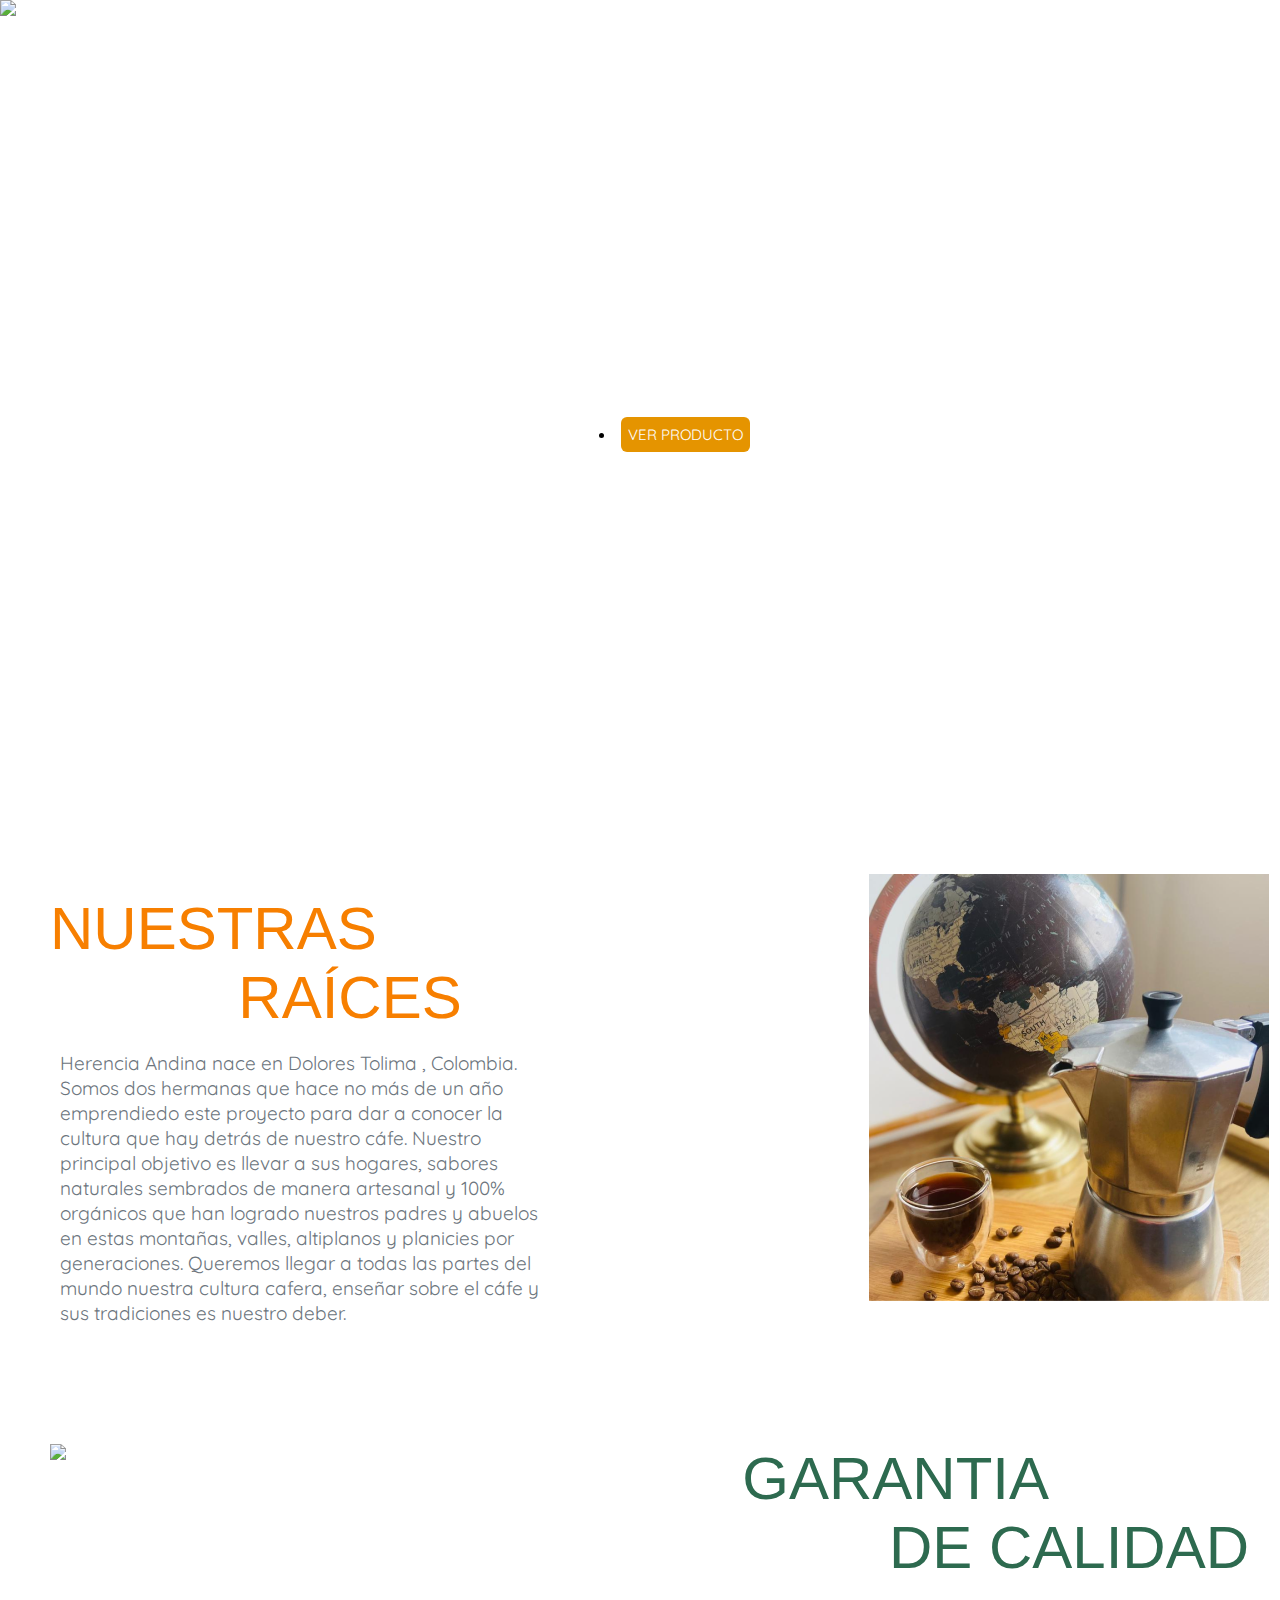
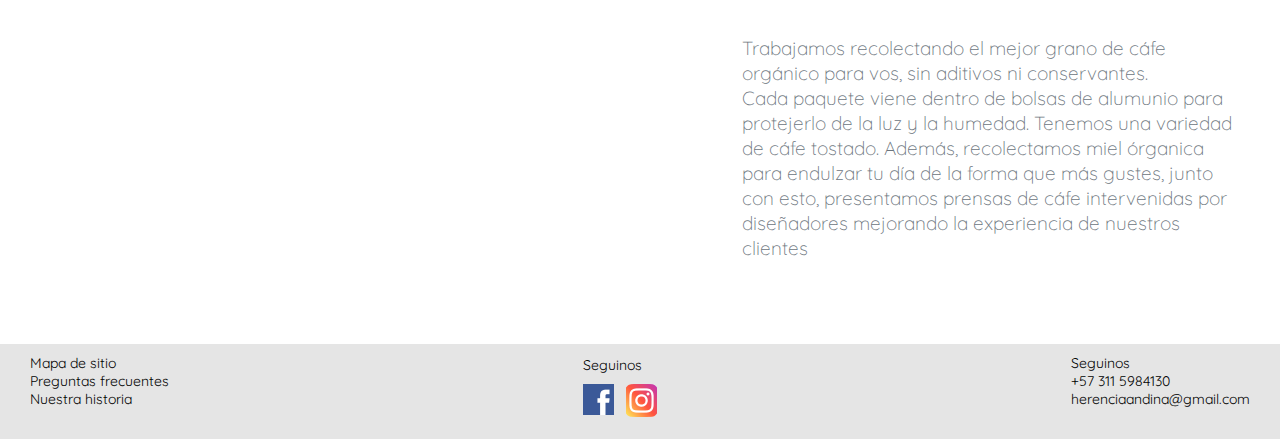
==== index.html @ dfb0fedf "se adjunto archivos" ====
<head>
	<meta charset="UTF-8">
	<meta name="viewport" content="width=º, initial-scale=1.0">
	<title>Document</title>
	<link rel="preconnect" href="https://fonts.gstatic.com">
<link href="https://fonts.googleapis.com/css2?family=Quicksand:wght@300;400;700&display=swap" rel="stylesheet">
	<link rel="stylesheet"  href="css/style.css">
</head>
<style>A {text-decoration: none;} </style>

<body class=indexBody>
<header class="Fondoheader">

	     <nav class="nav">

			<div class="logo__menu">
				<a class="linkbar" href="index.html"><img class=Logo src="imagenes/logo.png"></a>
			</div>

			<div class="nav__menu">
		     	<ul class="navmenu">

					<li class="MenuLink"><a class="linkbar" href="index.html">HOME</a></li>
					<li class="MenuLink"><a class="linkbar" href="Producto.html">PRODUCTOS </a></li> 
					<li class="MenuLink"><a class="linkbar" href="QuienesSomos.html">QUIENES SOMOS</a></li>
					<li class="MenuLink"><a class="linkbar" href="Tucompra.html">CARRITO</a></li>
					<li class="MenuLink"><a class="linkbar" href="Registrate.html">INICIAR SESIÓN</a></li>

		     	</ul>
			</div>

		 </nav>

    </header>

		<main class="mainindex">

    		 <section class="MainTexto">
      			<h1 class="Titulo"> EMPECEMOS EL DÍA NATURAL </h1>
      			 
    		       
    		 </section>

    		    <div class="BotonProducto">
    		         <li><a class="VerProducto" href="producto.html">VER PRODUCTO</a></li>
				</div>
    		       
    		        
  			 <section class="Section2">

  				 <div class="DivHistoria">
  				 	<link rel="preconnect" href="https://fonts.gstatic.com">
					<link href="https://fonts.googleapis.com/css2?family=Roboto:wght@100;300;400;500&display=swap" rel="stylesheet">
  				  	<h4 class="NUESTRAS"> NUESTRAS </h4> 
  				  	<h4 class="RAICES"> RAÍCES </h4> 
  				  	
  				  	
  				  	<br>
  				  	<p class="PHistoria">Herencia Andina nace en Dolores Tolima , Colombia. Somos dos hermanas que hace no más de un año emprendiedo este proyecto para dar a conocer la cultura que hay detrás de nuestro cáfe. Nuestro principal objetivo es llevar a sus hogares, sabores naturales sembrados de manera artesanal y 100% orgánicos que han logrado nuestros padres y abuelos en estas montañas, valles, altiplanos y planicies por generaciones. Queremos llegar a todas las partes del mundo nuestra cultura cafera, enseñar sobre el cáfe y sus tradiciones es nuestro deber.</p>
  				</div>

  				<div class="divseccion2img">
  				  	<img class= "HistoriaImg" src="imagenes/historia.png">

  				</div>
			 </section>

  			 <section class="Section3">
                <div class="divProductoindex">
                  	<h4 class="GARANTIA" > GARANTIA</h4>
                  	<h4 class="CALIDAD" > DE CALIDAD </h4> 
                  	<br>
                  	<br>
                 	 <br>
                    <p class="Pproducto"> Trabajamos  recolectando el mejor grano de cáfe orgánico para vos, sin aditivos ni conservantes. <br>Cada paquete viene dentro de bolsas de alumunio para protejerlo de la luz y la humedad. Tenemos una variedad de cáfe tostado. Además, recolectamos miel órganica para endulzar tu día de la forma que más gustes, junto con esto, presentamos prensas de cáfe intervenidas por diseñadores mejorando la experiencia de nuestros clientes <br> 
                    </p>
                </div>

                <div class="divsection3img">
                	<img class= "section3img" src="imagenes/productoindex.png">
                </div>

             </section>

  		</main>		 
 		 

	
<footer class="FondoFooter">

		<div class="DivMapa">
		
			<ul class="MapaFooter">
				<div class="Mapa de sitio">Mapa de sitio </div>

			 	 <div class="LiMapa"><a class="Linkmapa" href="preguntasfrecuentes.html">Preguntas frecuentes</a></div>
				 <div class="LiMapa"><a class="Linkmapa" href="Nuestrahistoria.html">Nuestra historia</a></div> 
		
			</ul>
		
 		</div>

			<div class="divRedes">
				<div class="seguinos">Seguinos</div>

			    <div class="divRedesicon">
			 	   <div class="redesHijo"><a href="https://www.facebook.com/Herencia-Andina-106027001195861"><img src="imagenes/face.png"></a></div>
			 	   <div class="redesHijo"><a href="https://www.instagram.com/herencia_andina/"> <img src="imagenes/ig.png"></a></div></a></div>
		
			
		</div>

       <div class="divContacto">
        	
				<div class="seguinos">Seguinos</div>
				
				<div class="Dato"> +57 311 5984130 </div>
				<div class="Dato"> herenciaandina@gmail.com </div>
				</ul>

	 		
		</div>

	</footer>
</body>

</html>
---- css/style.css ----
*{
	margin: 0px;
	padding: 0px;
}

body {
	font-family: 'Quicksand', sans-serif;
	display:flex;
	min-height:  100vh;
	flex-wrap: wrap;
}

a {
	color: white;
}

h1 {
	color: white;
}
    	/* Index*/

.IndexBody	{
 	background-image: url(../Imagenes/cafe2.png);
 	background-position: center;
 	background-repeat: no-repeat;
 	background-size: cover;
 	background-attachment: fixed;

			}

.nav{
	display:flex;
	}

.logo__menu	{
	display:inline-block;

			}


.nav__menu	{
	float: right;
	position:absolute;
	right:0;
	


			}	

.navmenu	{
	margin-top: 70px;
			}


.menulink	{
	
	list-style: none;
	display:inline;
	margin: 0 30px 0px 30px; 
			}
	




.linkbar:hover	{
  	color:#f77f00;
 
              	}



.Titulo {
		color: white;
		text-align: center;
		font-size:70px;
		
		margin-top: 150px;
		padding:0px;
	
		}


.botonproducto {
	display: flex;
	justify-content: center;
}

.verproducto {
	background-color: #e59400;
	border-radius: 6px;
	padding: 8px 7px;
	font-weight: normal;
	font-size: 15px;

			}

.verproducto:hover {
	text-decoration: underline;

					}


.mainindex {
	margin-top: 170px;
	display:flex;
	flex-direction: column;

		}


.Section2{
 	 background-color:white;
 	 margin-top:400px; 
 	 width:1349px;
 	 height:500px;
   	 font-size: 15px;
   	 display:flex;
  	 flex-direction: row;
 	 justify-content: space-between;
		}

.HistoriaImg {

 		margin-right: 60px;
 		 margin-top:30px;
  			}




.NUESTRAS	{ 
	  color:#f77f00;
	  font-family: sans-serif;
	  font-size: 60px;
	  margin-left: 50px;
	  margin-top:50px;
	  text-align: center;
	  font-weight: lighter;
	  width: 300px;

			}


.RAICES{
	 
	 
	 color:#f77f00;
	 font-family: sans-serif;
	 font-size: 60px;
	 margin-left: 200px;  
	 text-align: center;
	 font-weight: lighter;
	  width: 300px;
}


.PHistoria {
 
 	text-align: left;
 	margin-left: 60px;
 
  	
  	font-weight: normal;
    color:#6c757d;
    font-size: 19px;
    width:500px;
    line-height: 25px;
			}


.HistoriaImg {

 	margin-right: 80px;
 	margin-top:30px;
  			}


.section3{
	  background-color:white;
	  width:1349px;
 	  height:600px;
	  display:flex;
	  flex-direction: row-reverse;
	  justify-content: space-between;
	  font-family: sans-serif;
	 
	

  			}

.divProductoindex {
	margin-top:100px;
	height: 400px;
	
				}

 .garantia	{
 	color:#2D6A4F;
 	font-family: sans-serif;
 	text-align: right;
 	font-size: 60px;
 	font-weight: lighter;
 	margin-right: 300px;
 	
 			}

.calidad {
    color:#2D6A4F;
 	font-family: sans-serif;
 	text-align: right;
 	font-size: 60px;
 	font-weight: lighter;
 	margin-right: 100px;




}


.Pproducto{

    width:500px;
   font-weight: lighter;
    color:#6c757d;
    font-size: 19px;
    width:500px;
    line-height: 25px;
    font-family: Quicksand;
 

}



.divsection3img {
	margin-top:100px;
	margin-left:50px;


}

	/*Producto*/


.bodyproducto {
	background-image: url(../Imagenes/header3.png);
 	background-repeat: no-repeat;
 	
 	
 		
			}


 .mainproducto {
 	  
 	  background-repeat: no-repeat;
 	  background-position: left;
 	  background-size: cover;
 	  background-attachment: fixed;
	  color: black; 
	  width: 300%;
	  height:250%;
	  display: flex;
	  justify-content: center

	  

  				}


.container {
    display: grid;
    grid-template-columns: 294px 294px 294px;
    grid-template-rows:  298px auto auto;
    grid-column-gap: 40px;
    grid-row-gap: 40px;
    justify-content: space-around;
   
    margin-bottom: 60px;
    height:1500px;
    width: 1000px;
  
  

  

  			}



.Titulo1	{
	  grid-column-start: 1;
	  grid-column-end: 4;
	  text-align: center;
	  font-family: sans-serif;
	  font-size: 60px;
	  font-weight: lighter;
	  color:#2D6A4F;
	  margin-top:140px;
	  
	  height: 60px;

			}


.divfoto{
	
	background-color: white;
	margin-bottom:16px;
   box-shadow: 0 2px 10px #e7ecef;
 
	
}



.Ptexto {
	font-size: 13px;
	color:black;
	margin-top: 15px;



}
.Ptexto, .price{
	text-align: center;
}

.price{
	font-size: 12px;
	margin-top:5px

}
	

	/*QuienesSomos*/


.mainhistoria {
	height:1000px; 



}

.container3 {
	margin-top:70px;
	
	
    display:grid;
	grid-template-columns: auto auto;
	justify-content: space-around;
	width:1300px;


}




.item1 {
	
	
	grid-column-start: 1;
	grid-column-end:3;
	text-align: center;
	 font-family: sans-serif;
	 font-size: 60px;
	 font-weight: lighter;
	 color:#f77f00;
	 margin-top:50px;
	 height: 150px;



}

.item2{
	
	width:400px;

}
.item3 {
	
	width:600px;

		}

.textoHistoria{
	margin-top: 50px;
	color:#6c757d;
    font-size: 19px;
    line-height: 25px;
}

			/*Registrate */



.MainLogin {
	margin-top: 12px;
  	display: flex;
    opacity: 0.8;
	color: black;
    display: flex;
    justify-content: center;
    height:500px;
    width: 1300px;


 

				}


.divLogin {
	margin-top: 150px;
	
	width: 500px;
	height: 200px;
	display: grid;
	grid-template-rows: 40px 40px 40px;
	grid-row-gap: 15px;

	
	

}




#email {
	height: 40px;
	width: 500px;

	}
	
#contraseña {
	height: 40px;
	width: 500px;


}

.Botonlogin {
	background-color: #fec89a;
    color:black;
    display: flex;
    justify-content: center;
}

.linkloginin {
	margin-top: 10px;

color:black;
	

}

.olvido,.crear {
	color:black;


}

.divforgotlogin {
	display: flex;
	flex-direction: row;
	justify-content: space-around;
	
}

input {
	font-size: 18px;
	font-weight: lighter;
	background-color: #fefcfb;
	border: 1px solid #adb5bd;
	outline: none


}		
 

 

/*Crear cuenta*/

.mainregistrate {
	display: flex;
    justify-content: center;
margin-top: 130px;
     height:800px;
    width: 1300px;
    

}


.Cuentatitulo{
	
	  font-size: 60px;
	  font-weight: lighter;
	  color:#f77f00;
	  font-family: sans-serif;
	  margin-bottom: 70px;

	  }




.divregistrate {
	
	 margin-top: 10px;
	 justify-content: center;
	 height: 500px;
     display: inline-block;
     justify-content: center;
}


.divCompletar {
	display: grid;
	grid-template-rows: 30px 30px 30px;
	grid-row-gap: 20px;


}

#name, #lastname, #email , #pass {
		height: 40px;
	width: 500px;
}



	
.divcrear {
	margin-top: 20px;
	display: flex;
	justify-content: center;
}

button {
	border-style: none;
}
#crearcuenta {
	background-color: #fec89a;
	width:150px;
	height: 30px;
	border-style: none;

}





	/*Tu Compra*/


.maintucompra {
	margin-left: 30px;
	
	text-align: center;
	display: flex;
	justify-content: center;
	width:1300px;
	

}

.divcompra {
	margin-top:10px;


}


.carritoTitulo{
	  font-size: 60px;
	  font-weight: lighter;
	  color:#2D6A4F;
	  font-family: sans-serif;

	  }

.carritotexto{
	color:#6c757d;
    font-size: 19px;
   
   

}


			/* Footer*/

footer {
	align-self: flex-end;
	display:flex;
	flex-direction: row;
	justify-content: space-between;
	background-color: #e5e5e5;
  	width: 100%;
  	font-family: 'Quicksand', sans-serif;
  	color: black;
  	font-size: 14px;

		}
	


.divmapa {
    margin-top: 10px;
    margin-bottom: 20px;
    margin-left: 30px;
  
		}


.limapa {
	list-style: none;
		}
	
.Linkmapa {
	text-decoration: none;
	color:black;
	list-style: none;

		}

.divRedes {
	margin-top: 12px;
}

.divredesicon{

	margin-top: 10px;
	margin-bottom: 20px;
	width:74px;
	height: 35px;
	display: flex;
	flex-direction: row;
	justify-content: space-between;

	}



.seguinos {
	

}



.divContacto {
	margin-top: 10px;
	margin-bottom: 20px;
	margin-right: 30px;	
			}

.Dato 	{
	list-style: none;
		}
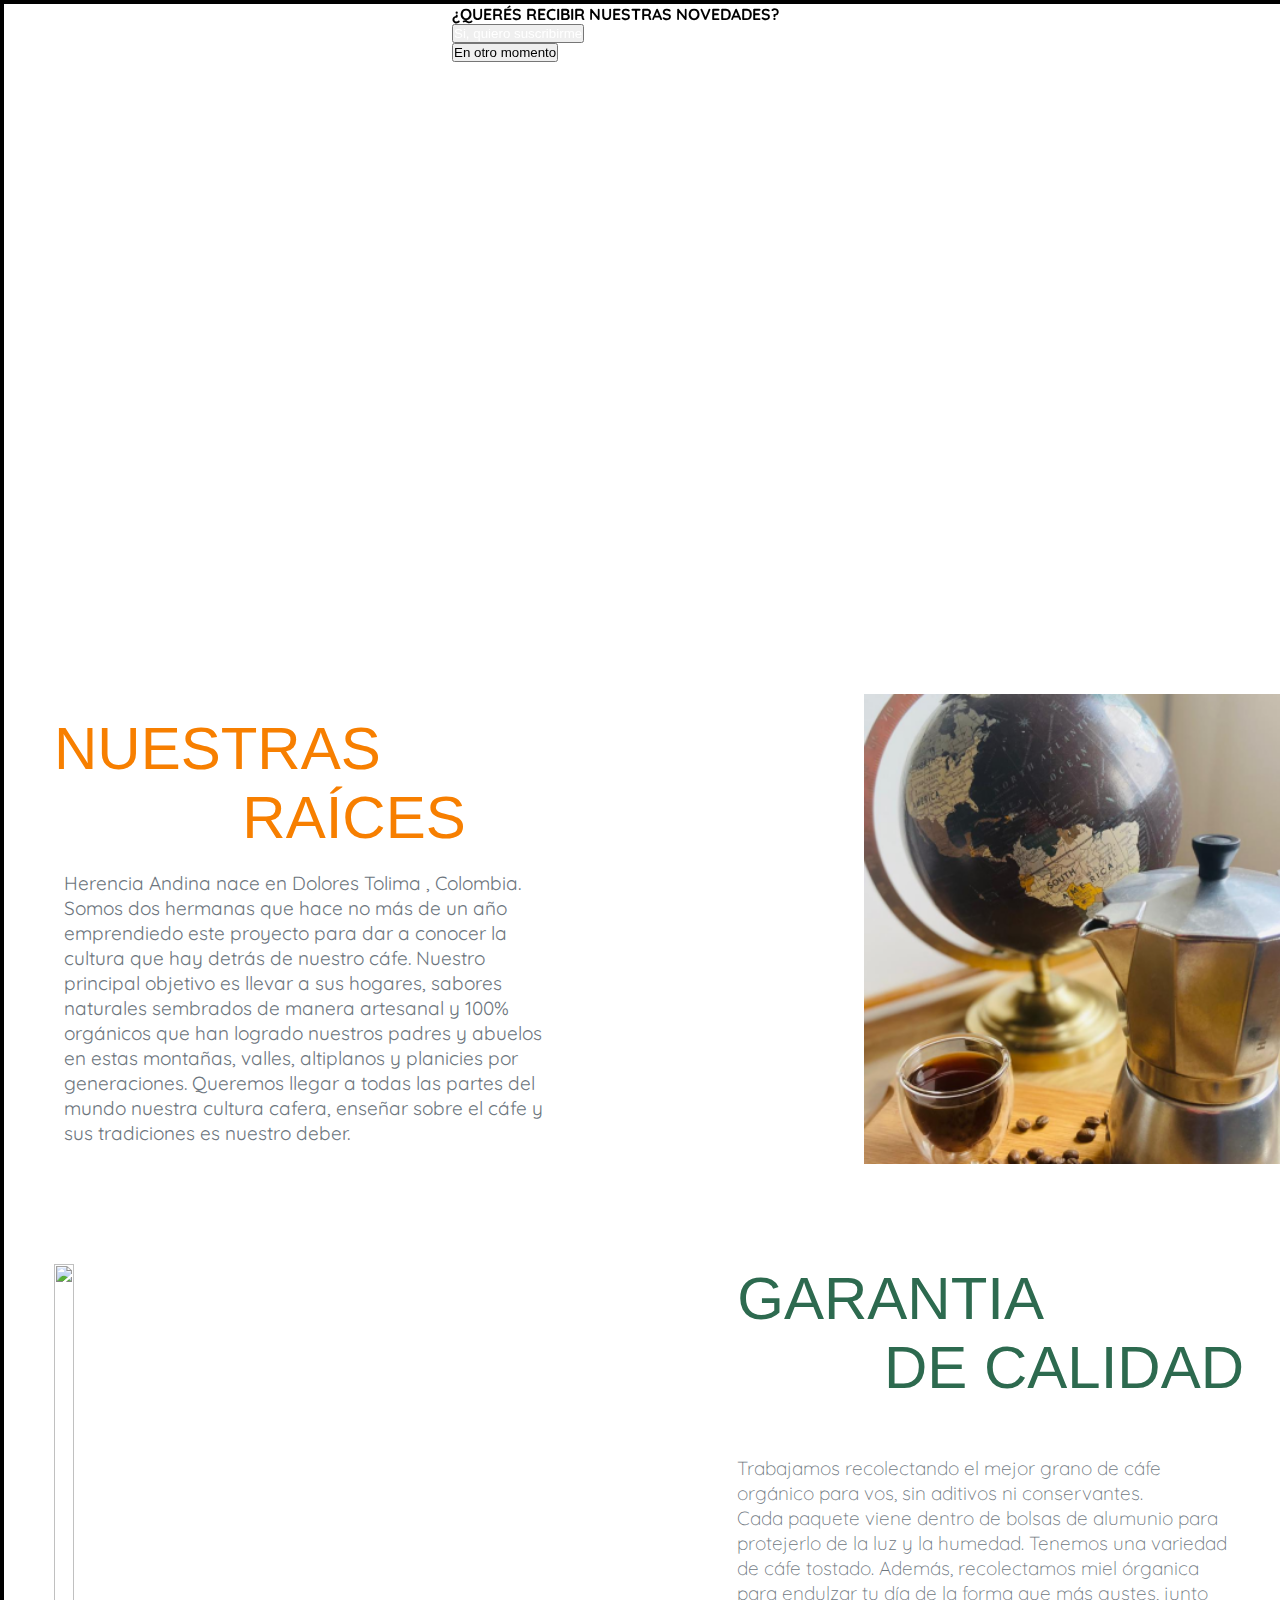
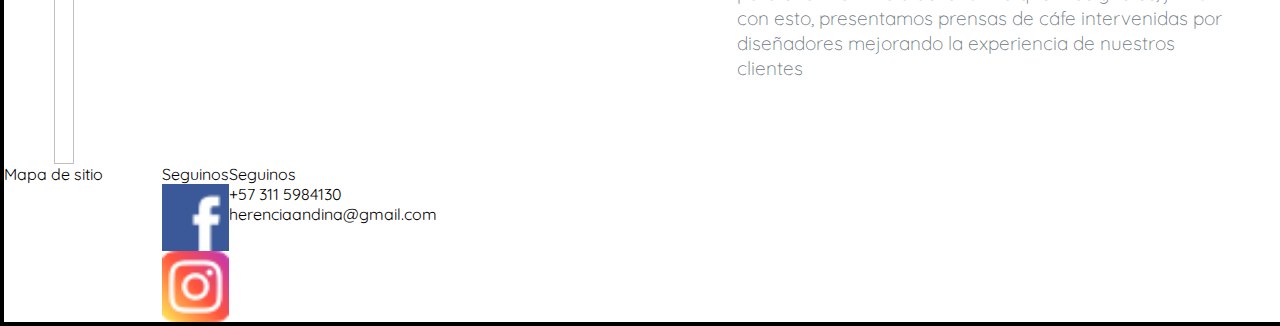
==== commit 9af44dd8: "se agrego shadow en el producto" ====
--- a/index.html
+++ b/index.html
@@ -1,3 +1,5 @@
+
+
 
 <head>
 	<meta charset="UTF-8">
@@ -5,55 +7,63 @@
 	<title>Document</title>
 	<link rel="preconnect" href="https://fonts.gstatic.com">
 <link href="https://fonts.googleapis.com/css2?family=Quicksand:wght@300;400;700&display=swap" rel="stylesheet">
+<link href="https://cdn.jsdelivr.net/npm/bootstrap@5.0.0-beta3/dist/css/bootstrap.min.css" rel="stylesheet" integrity="sha384-eOJMYsd53ii+scO/bJGFsiCZc+5NDVN2yr8+0RDqr0Ql0h+rP48ckxlpbzKgwra6" crossorigin="anonymous">
 	<link rel="stylesheet"  href="css/style.css">
 </head>
-<style>A {text-decoration: none;} </style>
+
+  <div class="alert alert-success alert-dismissible bg-white ">
+    
+    <strong>¿QUERÉS RECIBIR NUESTRAS NOVEDADES?</strong> 
+    
+
+ 
+     <div class="d-grid gap-1 col-6 mx-auto" style= "width: 200px" bg-#fec89a>
+        <button  type="button"><a href="crearcuenta.html">Si, quiero suscribirme</a></button>
+        <button type="button" class="close" data-dismiss="alert">En otro momento</button>
+  
+     </div>	
+
+  </div>
+  
 
 <body class=indexBody>
+	
+
 <header class="Fondoheader">
 
-	     <nav class="nav">
-
-			<div class="logo__menu">
-				<a class="linkbar" href="index.html"><img class=Logo src="imagenes/logo.png"></a>
-			</div>
-
-			<div class="nav__menu">
-		     	<ul class="navmenu">
-
-					<li class="MenuLink"><a class="linkbar" href="index.html">HOME</a></li>
-					<li class="MenuLink"><a class="linkbar" href="Producto.html">PRODUCTOS </a></li> 
-					<li class="MenuLink"><a class="linkbar" href="QuienesSomos.html">QUIENES SOMOS</a></li>
-					<li class="MenuLink"><a class="linkbar" href="Tucompra.html">CARRITO</a></li>
-					<li class="MenuLink"><a class="linkbar" href="Registrate.html">INICIAR SESIÓN</a></li>
-
-		     	</ul>
-			</div>
-
-		 </nav>
+	     <nav>
+  
+          <a class="linkbar" href="index.html">HOME</a>
+          <a class="linkbar" href="Producto.html">PRODUCTOS</a>
+          <a class="linkbar" href="QuienesSomos.html">QUIENES SOMOS</a>
+          <a class="linkbar" href="Tucompra.html">CARRITO</a>
+          <a class="linkbar" href="Registrate.html">INICIAR SESIÓN</a>
+  </nav>
 
     </header>
 
 		<main class="mainindex">
 
-    		 <section class="MainTexto">
-      			<h1 class="Titulo"> EMPECEMOS EL DÍA NATURAL </h1>
-      			 
+    		 <div class="contenedor">
+      			<p> Comencemos </p>
+      			<ul class="ulparrafo"> 
+      				<li class="texto">el día</li>
+      				<li class="texto">natural</li>
+
+      			 </ul>
+
     		       
-    		 </section>
+    		 </div>
 
-    		    <div class="BotonProducto">
-    		         <li><a class="VerProducto" href="producto.html">VER PRODUCTO</a></li>
-				</div>
+    		 
     		       
     		        
   			 <section class="Section2">
 
   				 <div class="DivHistoria">
-  				 	<link rel="preconnect" href="https://fonts.gstatic.com">
-					<link href="https://fonts.googleapis.com/css2?family=Roboto:wght@100;300;400;500&display=swap" rel="stylesheet">
-  				  	<h4 class="NUESTRAS"> NUESTRAS </h4> 
-  				  	<h4 class="RAICES"> RAÍCES </h4> 
+  				 
+  				  	<h1 class="NUESTRAS"> NUESTRAS </h1> 
+  				  	<h1 class="RAICES"> RAÍCES </h1> 
   				  	
   				  	
   				  	<br>
@@ -105,8 +115,8 @@
 				<div class="seguinos">Seguinos</div>
 
 			    <div class="divRedesicon">
-			 	   <div class="redesHijo"><a href="https://www.facebook.com/Herencia-Andina-106027001195861"><img src="imagenes/face.png"></a></div>
-			 	   <div class="redesHijo"><a href="https://www.instagram.com/herencia_andina/"> <img src="imagenes/ig.png"></a></div></a></div>
+			 	   <div class="redesHijo"><a href="https://www.facebook.com/Herencia-Andina-106027001195861" target="_blank"> <img src="imagenes/face.png"></a></div>
+			 	   <div class="redesHijo"><a href="https://www.instagram.com/herencia_andina/" target="_blank"> <img src="imagenes/ig.png"></a></div></a></div>
 		
 			
 		</div>
@@ -117,12 +127,14 @@
 				
 				<div class="Dato"> +57 311 5984130 </div>
 				<div class="Dato"> herenciaandina@gmail.com </div>
-				</ul>
+				
 
 	 		
 		</div>
 
 	</footer>
+  <script src="https://ajax.googleapis.com/ajax/libs/jquery/3.5.1/jquery.min.js"></script>
+  <script src="https://cdnjs.cloudflare.com/ajax/libs/popper.js/1.16.0/umd/popper.min.js"></script>
+  <script src="https://maxcdn.bootstrapcdn.com/bootstrap/4.5.2/js/bootstrap.min.js"></script>
 </body>
-
 </html>--- a/css/style.css
+++ b/css/style.css
@@ -8,60 +8,97 @@
 	display:flex;
 	min-height:  100vh;
 	flex-wrap: wrap;
+
 }
 
 a {
 	color: white;
+	text-decoration: none;
 }
 
 h1 {
 	color: white;
 }
+
+img {
+	width: 100%
+}
     	/* Index*/
 
+ 
+
+
+.alert {
+	
+	position: fixed;
+	margin-left: 35%;
+
+}
+
+
+.fondoheader {
+	display: flex;
+	
+	width: 145%;
+
+
+}
+
+
 .IndexBody	{
+
  	background-image: url(../Imagenes/cafe2.png);
  	background-position: center;
  	background-repeat: no-repeat;
  	background-size: cover;
  	background-attachment: fixed;
+ 	border:4px solid black;
+ 	width: 100%;
+    
+ 	
 
 			}
 
-.nav{
+.linkbar {
+	display: inline-block;
+	
+	color:white;
+	padding:10px 30px;
+	text-decoration: none;
+	margin-right: 20px;
+}
+
+.logo {
+	align-items: left;
+	
+
+}
+nav {
+	
+	margin-top: 50px;
 	display:flex;
+	justify-content: flex-end;
+	width: 100%;
+
+}
+
+@media (max-width: 600px){
+	nav {
+		
+		flex-direction: column;
+
 	}
 
-.logo__menu	{
-	display:inline-block;
-
-			}
-
-
-.nav__menu	{
-	float: right;
-	position:absolute;
-	right:0;
-	
-
-
-			}	
-
-.navmenu	{
-	margin-top: 70px;
-			}
-
-
-.menulink	{
-	
-	list-style: none;
-	display:inline;
-	margin: 0 30px 0px 30px; 
-			}
-	
-
-
-
+	.linkbar:hover {
+		background-color: brown;
+	}
+	
+	.linkbar {
+		background-color: salmon;
+		margin: 0.5px 0;
+	}
+
+	}
 
 .linkbar:hover	{
   	color:#f77f00;
@@ -69,39 +106,68 @@
               	}
 
 
-
-.Titulo {
-		color: white;
-		text-align: center;
-		font-size:70px;
-		
-		margin-top: 150px;
-		padding:0px;
-	
-		}
-
+.contenedor {
+
+	
+	display: flex;
+	width: 100%;
+	height: 40px;
+	color: white;
+	font-size: 40px;
+	line-height: 40px;
+	position: absolute;
+	top: 0;
+	right: 0;
+	bottom: 0;
+	left: 20px;
+	margin:auto;
+	overflow: hidden;
+	
+	font-family: sans-serif;
+
+	
+}
+
+
+.ulparrafo {
+	animation: cambiar 8s infinite;
+	list-style: none;
+	padding-left: 10px;
+	margin:0px;
+}
+
+.texto {
+	margin:0px;
+	;
+}
+
+@keyframes cambiar {
+	
+	0%{ margin-top: 0;}
+	20%{ margin-top: 0;}
+	
+	25% {margin-top: -40px;}
+	50% {margin-top: -40px;}
+	
+	55% {margin-top: -40px;}
+	80% {margin-top: -40px;}
+	
+	85% {margin-top: -40px;}
+	95% {margin-top: -40px;}
+	
+	100% {margin-top: 0;}
+}
 
 .botonproducto {
 	display: flex;
 	justify-content: center;
 }
 
-.verproducto {
-	background-color: #e59400;
-	border-radius: 6px;
-	padding: 8px 7px;
-	font-weight: normal;
-	font-size: 15px;
-
-			}
-
-.verproducto:hover {
-	text-decoration: underline;
-
-					}
+
 
 
 .mainindex {
+	
 	margin-top: 170px;
 	display:flex;
 	flex-direction: column;
@@ -110,9 +176,10 @@
 
 
 .Section2{
+	display: inline-block;
  	 background-color:white;
  	 margin-top:400px; 
- 	 width:1349px;
+ 	 width:1340px;
  	 height:500px;
    	 font-size: 15px;
    	 display:flex;
@@ -178,7 +245,7 @@
 
 .section3{
 	  background-color:white;
-	  width:1349px;
+	  width:1340px;
  	  height:600px;
 	  display:flex;
 	  flex-direction: row-reverse;
@@ -269,6 +336,7 @@
 
   				}
 
+@media (min-width: 500px) {
 
 .container {
     display: grid;
@@ -338,62 +406,55 @@
 	/*QuienesSomos*/
 
 
+
+
 .mainhistoria {
 	height:1000px; 
 
-
-
-}
-
-.container3 {
-	margin-top:70px;
-	
-	
-    display:grid;
-	grid-template-columns: auto auto;
+}
+
+
+h1 {
+	font-size: 10vh;
+}
+.container {
+	border:1px solid black;
+
+}
+
+.container-fluid {
+	border:1px solid black;
+	width: 100%
+}
+.col {
+	border:1px solid black;
+
+}
+
+.pao3 {
+	border:1px solid black;
+	margin-left: 20%;
+	display: inline-block;
+}
+
+
+
+	
+
+
+footer {
+
+	display: flex;
 	justify-content: space-around;
-	width:1300px;
-
-
-}
-
-
-
-
-.item1 {
-	
-	
-	grid-column-start: 1;
-	grid-column-end:3;
-	text-align: center;
-	 font-family: sans-serif;
-	 font-size: 60px;
-	 font-weight: lighter;
-	 color:#f77f00;
-	 margin-top:50px;
-	 height: 150px;
-
-
-
-}
-
-.item2{
-	
-	width:400px;
-
-}
-.item3 {
-	
-	width:600px;
-
-		}
-
-.textoHistoria{
-	margin-top: 50px;
-	color:#6c757d;
-    font-size: 19px;
-    line-height: 25px;
-}
+
+}
+
+
+@media (max-width: 600px){
+	footer {
+		flex-direction: column;
+		background-color: white;
+	}
 
 			/*Registrate */
 
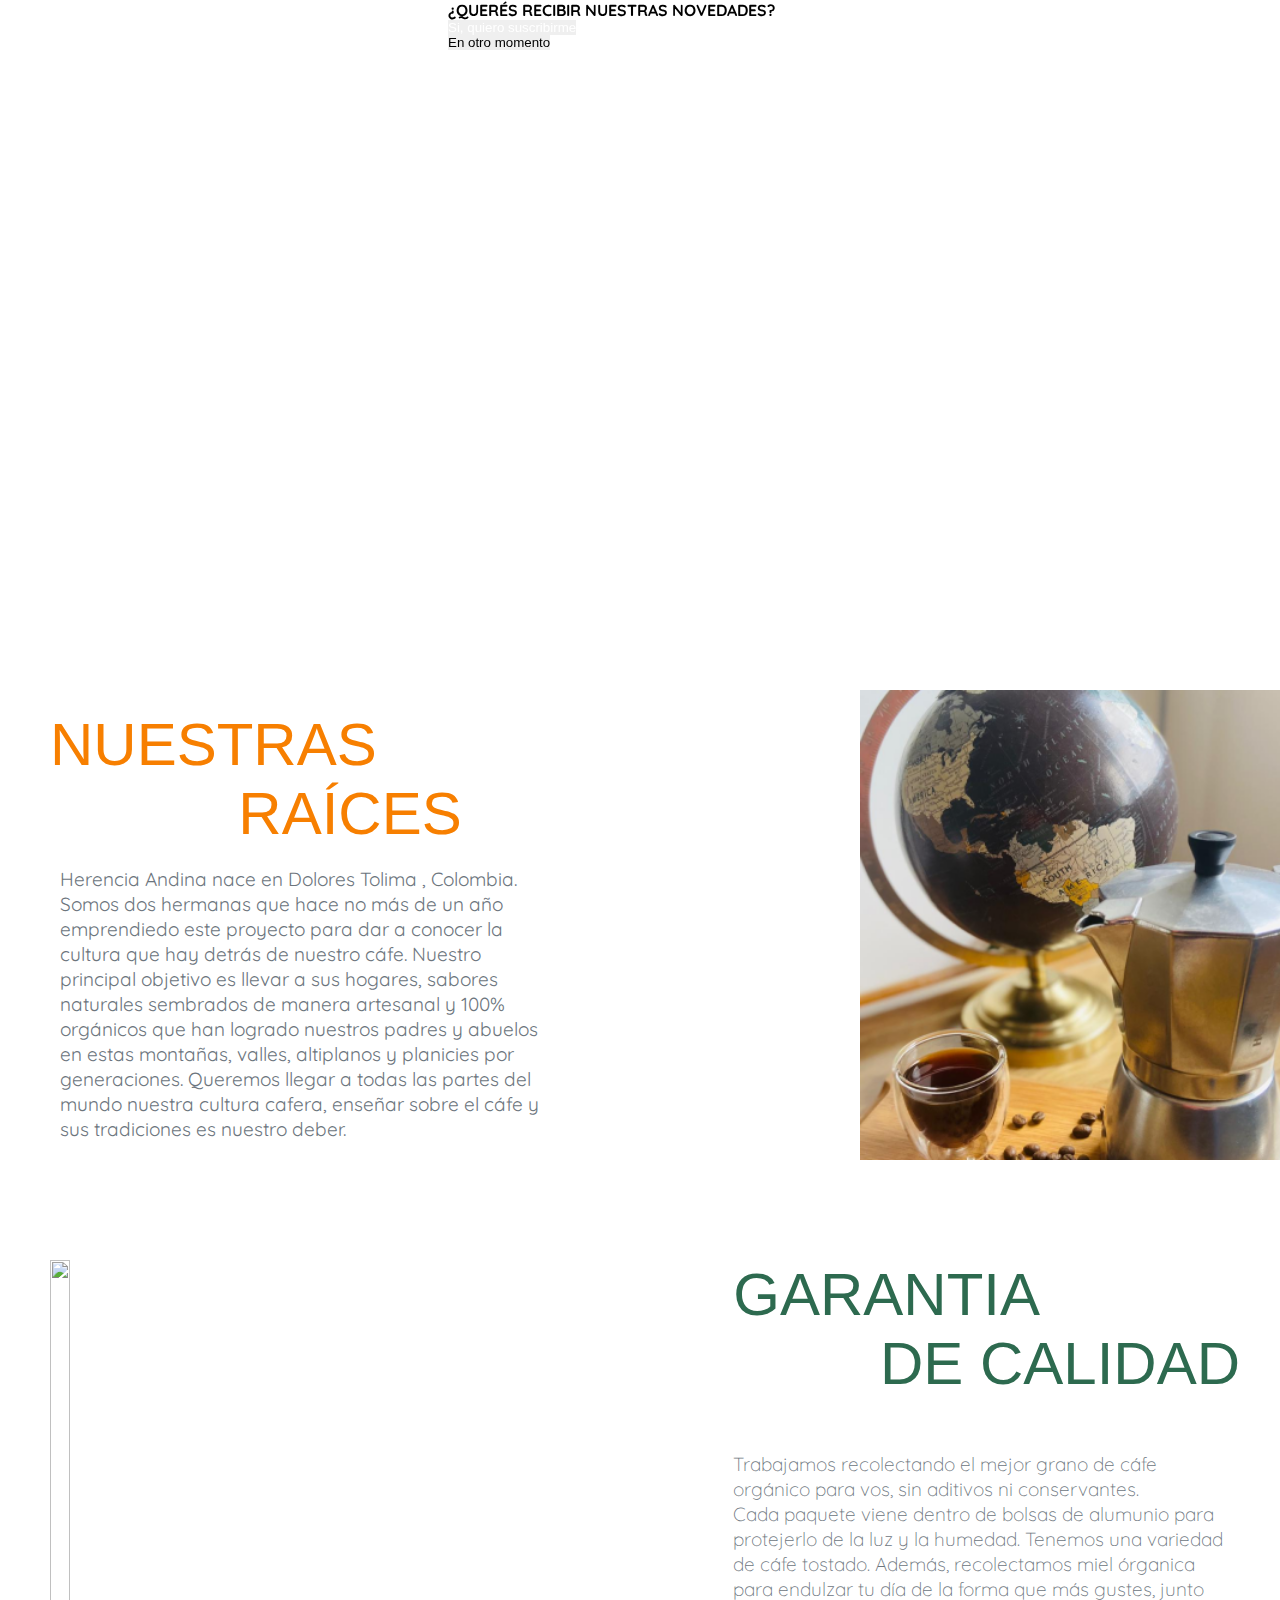
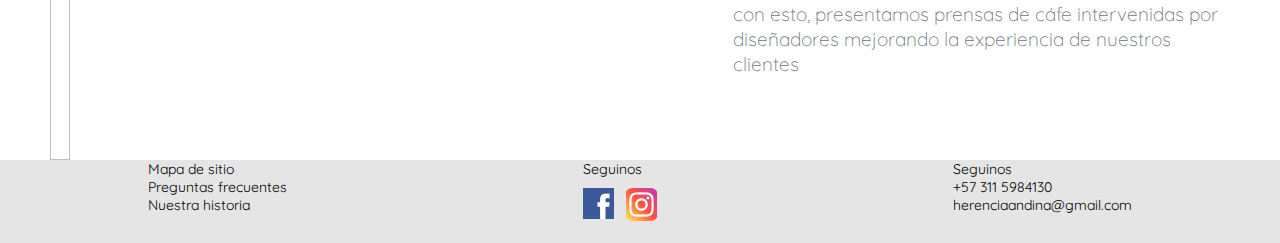
==== commit 2ee55c5e: "se reañizp ca" ====
--- a/index.html
+++ b/index.html
@@ -116,9 +116,9 @@
 
 			    <div class="divRedesicon">
 			 	   <div class="redesHijo"><a href="https://www.facebook.com/Herencia-Andina-106027001195861" target="_blank"> <img src="imagenes/face.png"></a></div>
-			 	   <div class="redesHijo"><a href="https://www.instagram.com/herencia_andina/" target="_blank"> <img src="imagenes/ig.png"></a></div></a></div>
+			 	   <div class="redesHijo"><a href="https://www.instagram.com/herencia_andina/" target="_blank"> <img src="imagenes/ig.png"></a></div>
 		
-			
+			</div>
 		</div>
 
        <div class="divContacto">
--- a/css/style.css
+++ b/css/style.css
@@ -52,16 +52,13 @@
  	background-repeat: no-repeat;
  	background-size: cover;
  	background-attachment: fixed;
- 	border:4px solid black;
  	width: 100%;
-    
- 	
 
 			}
 
 .linkbar {
 	display: inline-block;
-	
+
 	color:white;
 	padding:10px 30px;
 	text-decoration: none;
@@ -70,9 +67,9 @@
 
 .logo {
 	align-items: left;
-	
-
-}
+
+}
+
 nav {
 	
 	margin-top: 50px;
@@ -336,7 +333,27 @@
 
   				}
 
-@media (min-width: 500px) {
+@media (max-width: 600px) {
+
+.container {
+	display: grid;
+	grid-template-columns: 1fr;
+	grid-template-rows: 2.2fr 2.2fr 2.2fr 2.2fr 2.2fr 2.2fr 2.2fr 2.2fr 2.2fr 
+
+
+
+
+
+ 
+
+
+
+}
+  
+
+}
+
+
 
 .container {
     display: grid;
@@ -344,20 +361,11 @@
     grid-template-rows:  298px auto auto;
     grid-column-gap: 40px;
     grid-row-gap: 40px;
-    justify-content: space-around;
-   
+    justify-content: space-around;  
     margin-bottom: 60px;
     height:1500px;
-    width: 1000px;
-  
-  
-
-  
-
-  			}
-
-
-
+    width: 100%;
+}
 .Titulo1	{
 	  grid-column-start: 1;
 	  grid-column-end: 4;
@@ -367,7 +375,7 @@
 	  font-weight: lighter;
 	  color:#2D6A4F;
 	  margin-top:140px;
-	  
+	  width: 100%
 	  height: 60px;
 
 			}
@@ -414,47 +422,55 @@
 }
 
 
-h1 {
-	font-size: 10vh;
-}
-.container {
-	border:1px solid black;
-
-}
-
-.container-fluid {
-	border:1px solid black;
-	width: 100%
-}
-.col {
-	border:1px solid black;
-
-}
-
-.pao3 {
-	border:1px solid black;
-	margin-left: 20%;
-	display: inline-block;
-}
-
-
-
-	
-
-
-footer {
-
-	display: flex;
+.container3 {
+	margin-top:70px;
+	
+
+    display:grid;
+	grid-template-columns: auto auto;
 	justify-content: space-around;
-
-}
-
-
-@media (max-width: 600px){
-	footer {
-		flex-direction: column;
-		background-color: white;
-	}
+	width:1300px;
+
+
+}
+
+
+
+.item1 {
+	
+	
+	grid-column-start: 1;
+	grid-column-end:3;
+	text-align: center;
+	 font-family: sans-serif;
+	 font-size: 5vw;
+	 font-weight: lighter;
+	 color:#f77f00;
+	 margin-top:50px;
+	 height: 150px;
+	 width: 100%
+
+
+
+}
+
+.item2{
+	
+	width:400px;
+
+}
+.item3 {
+	
+	width:600px;
+
+		}
+
+.textoHistoria{
+	margin-top: 50px;
+	color:#6c757d;
+    font-size: 19px;
+    line-height: 25px;
+}
 
 			/*Registrate */
 
@@ -545,8 +561,6 @@
 }		
  
 
- 
-
 /*Crear cuenta*/
 
 .mainregistrate {
@@ -624,29 +638,25 @@
 
 
 .maintucompra {
+
 	margin-left: 30px;
-	
 	text-align: center;
 	display: flex;
 	justify-content: center;
 	width:1300px;
-	
-
+	height: 100%;
 }
 
 .divcompra {
-	margin-top:10px;
-
-
-}
-
-
-.carritoTitulo{
+	margin-top:10%;
+
+}
+
+.carritoTitulo {
 	  font-size: 60px;
 	  font-weight: lighter;
 	  color:#2D6A4F;
 	  font-family: sans-serif;
-
 	  }
 
 .carritotexto{
@@ -661,10 +671,9 @@
 			/* Footer*/
 
 footer {
-	align-self: flex-end;
-	display:flex;
-	flex-direction: row;
-	justify-content: space-between;
+	position: static;
+	display: flex;
+	justify-content: space-around;
 	background-color: #e5e5e5;
   	width: 100%;
   	font-family: 'Quicksand', sans-serif;
@@ -673,59 +682,37 @@
 
 		}
 	
-
-
-.divmapa {
-    margin-top: 10px;
-    margin-bottom: 20px;
-    margin-left: 30px;
-  
-		}
-
-
-.limapa {
-	list-style: none;
-		}
-	
-.Linkmapa {
-	text-decoration: none;
-	color:black;
-	list-style: none;
-
-		}
-
-.divRedes {
-	margin-top: 12px;
-}
+@media (max-width: 600px){
+	footer {
+
+		flex-direction: column;
+		background-color: #e5e5e5;
+		width: 100%;
+	}
+	.divredes, .divcontacto  {
+		margin-left: 30px;
+
+	}	
+	.redeshijos img {
+		display: inline-block;
+	}
+
+	
+	}
 
 .divredesicon{
 
-	margin-top: 10px;
-	margin-bottom: 20px;
-	width:74px;
-	height: 35px;
-	display: flex;
-	flex-direction: row;
-	justify-content: space-between;
-
-	}
-
-
-
-.seguinos {
-	
-
-}
-
-
-
-.divContacto {
-	margin-top: 10px;
-	margin-bottom: 20px;
-	margin-right: 30px;	
-			}
-
-.Dato 	{
-	list-style: none;
-		}
-
+  margin-top: 10px;
+  margin-bottom: 20px;
+  width:74px;
+  height: 35px;
+  display: flex;
+  flex-direction: row;
+  justify-content: space-between;
+
+  }
+
+.Linkmapa { 
+  color:black;
+
+    }
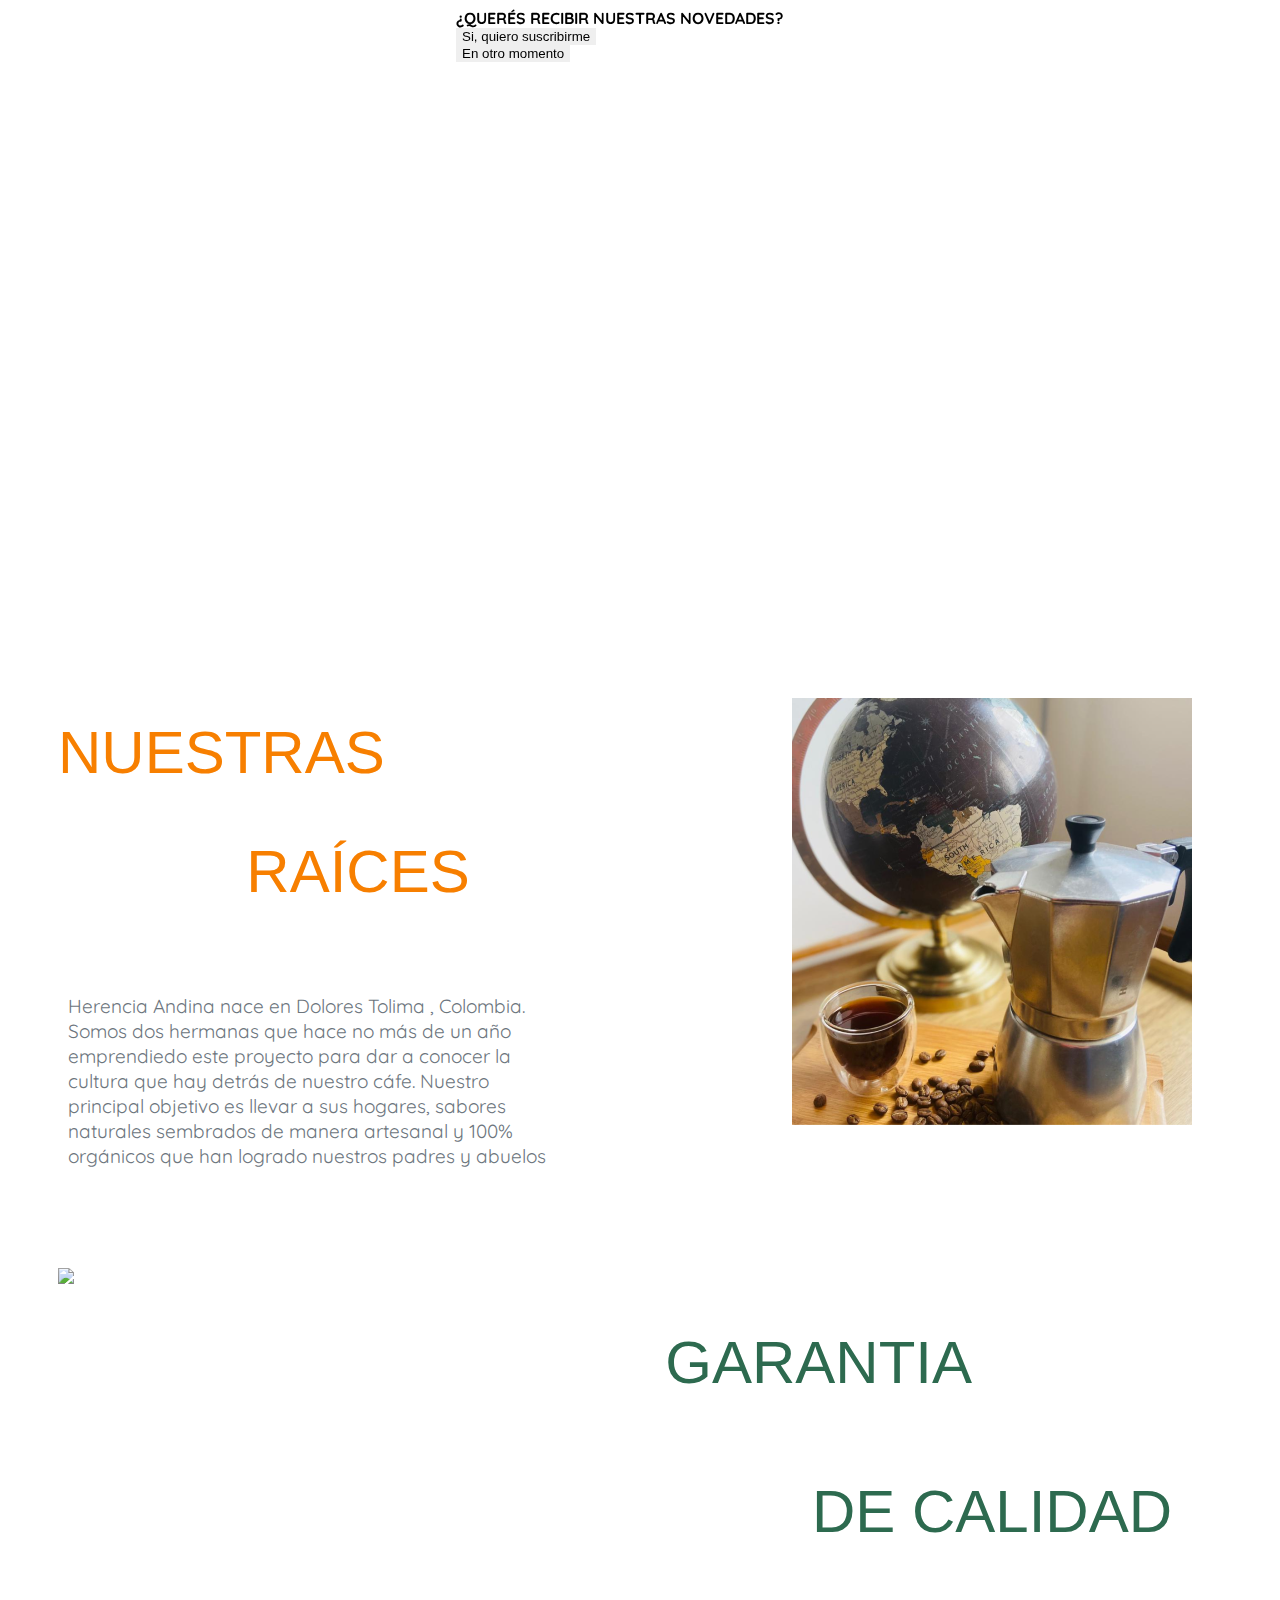
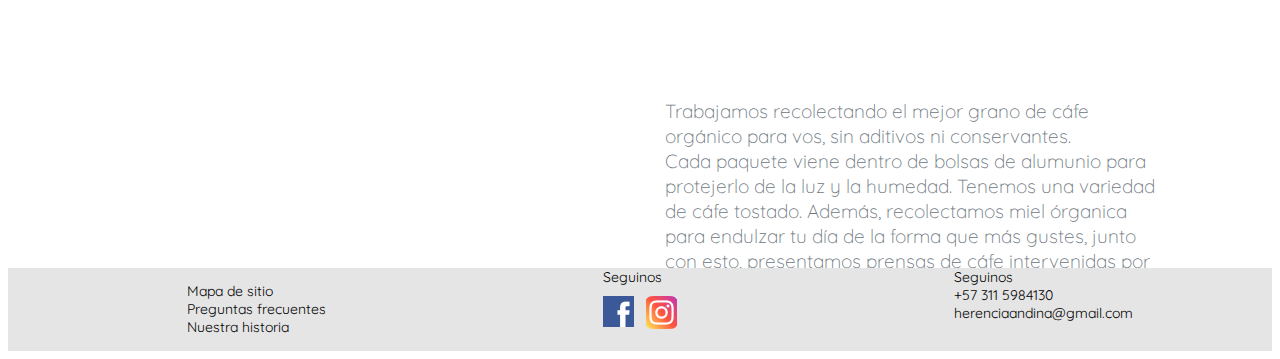
==== commit 47add3a3: "se creo un grid layout responsive" ====
--- a/index.html
+++ b/index.html
@@ -10,47 +10,44 @@
 <link href="https://cdn.jsdelivr.net/npm/bootstrap@5.0.0-beta3/dist/css/bootstrap.min.css" rel="stylesheet" integrity="sha384-eOJMYsd53ii+scO/bJGFsiCZc+5NDVN2yr8+0RDqr0Ql0h+rP48ckxlpbzKgwra6" crossorigin="anonymous">
 	<link rel="stylesheet"  href="css/style.css">
 </head>
+ 
 
-  <div class="alert alert-success alert-dismissible bg-white ">
+<body class=indexBody>
+	<div class="alert alert-success alert-dismissible bg-white ">
     
-    <strong>¿QUERÉS RECIBIR NUESTRAS NOVEDADES?</strong> 
+    	<strong>¿QUERÉS RECIBIR NUESTRAS NOVEDADES?</strong> 
     
 
  
-     <div class="d-grid gap-1 col-6 mx-auto" style= "width: 200px" bg-#fec89a>
-        <button  type="button"><a href="crearcuenta.html">Si, quiero suscribirme</a></button>
-        <button type="button" class="close" data-dismiss="alert">En otro momento</button>
+     	<div class="d-grid gap-1 col-6 mx-auto" style= "width: 200px" bg-#fec89a>
+       		 <button  type="button"><a class= "LinkSuscribir" href="crearcuenta.html">Si, quiero suscribirme</a></button>
+        	 <button type="button" class="close" data-dismiss="alert">En otro momento</button>
   
-     </div>	
+     	</div>	
 
   </div>
-  
-
-<body class=indexBody>
-	
-
 <header class="Fondoheader">
 
 	     <nav>
   
-          <a class="linkbar" href="index.html">HOME</a>
-          <a class="linkbar" href="Producto.html">PRODUCTOS</a>
-          <a class="linkbar" href="QuienesSomos.html">QUIENES SOMOS</a>
-          <a class="linkbar" href="Tucompra.html">CARRITO</a>
-          <a class="linkbar" href="Registrate.html">INICIAR SESIÓN</a>
-  </nav>
+	          <a class="linkbar" href="index.html">HOME</a>
+	          <a class="linkbar" href="Producto.html">PRODUCTOS</a>
+	          <a class="linkbar" href="QuienesSomos.html">QUIENES SOMOS</a>
+	          <a class="linkbar" href="Tucompra.html">CARRITO</a>
+	          <a class="linkbar" href="Registrate.html">INICIAR SESIÓN</a>
+ 		 </nav>
 
-    </header>
+</header>
 
 		<main class="mainindex">
 
-    		 <div class="contenedor">
+    		 <div class="Maintitulo">
       			<p> Comencemos </p>
       			<ul class="ulparrafo"> 
       				<li class="texto">el día</li>
       				<li class="texto">natural</li>
 
-      			 </ul>
+      			</ul>
 
     		       
     		 </div>
@@ -63,9 +60,8 @@
   				 <div class="DivHistoria">
   				 
   				  	<h1 class="NUESTRAS"> NUESTRAS </h1> 
-  				  	<h1 class="RAICES"> RAÍCES </h1> 
-  				  	
-  				  	
+  				  	<h2 class="RAICES"> RAÍCES </h2> 
+
   				  	<br>
   				  	<p class="PHistoria">Herencia Andina nace en Dolores Tolima , Colombia. Somos dos hermanas que hace no más de un año emprendiedo este proyecto para dar a conocer la cultura que hay detrás de nuestro cáfe. Nuestro principal objetivo es llevar a sus hogares, sabores naturales sembrados de manera artesanal y 100% orgánicos que han logrado nuestros padres y abuelos en estas montañas, valles, altiplanos y planicies por generaciones. Queremos llegar a todas las partes del mundo nuestra cultura cafera, enseñar sobre el cáfe y sus tradiciones es nuestro deber.</p>
   				</div>
@@ -78,7 +74,7 @@
 
   			 <section class="Section3">
                 <div class="divProductoindex">
-                  	<h4 class="GARANTIA" > GARANTIA</h4>
+                  	<h3 class="GARANTIA" > GARANTIA</h3>
                   	<h4 class="CALIDAD" > DE CALIDAD </h4> 
                   	<br>
                   	<br>
@@ -111,19 +107,19 @@
 		
  		</div>
 
-			<div class="divRedes">
-				<div class="seguinos">Seguinos</div>
+		<div class="divRedes">
+			<div class="seguinos">Seguinos</div>
 
-			    <div class="divRedesicon">
-			 	   <div class="redesHijo"><a href="https://www.facebook.com/Herencia-Andina-106027001195861" target="_blank"> <img src="imagenes/face.png"></a></div>
-			 	   <div class="redesHijo"><a href="https://www.instagram.com/herencia_andina/" target="_blank"> <img src="imagenes/ig.png"></a></div>
+			    	<div class="divRedesicon">
+			 	   		<div class="redesHijo"><a href="https://www.facebook.com/Herencia-Andina-106027001195861" target="_blank"> <img src="imagenes/face.png"></a></div>
+			 	   		<div class="redesHijo"><a href="https://www.instagram.com/herencia_andina/" target="_blank"> <img src="imagenes/ig.png"></a></div>
 		
-			</div>
+					</div>
 		</div>
 
        <div class="divContacto">
         	
-				<div class="seguinos">Seguinos</div>
+			<div class="seguinos">Seguinos</div>
 				
 				<div class="Dato"> +57 311 5984130 </div>
 				<div class="Dato"> herenciaandina@gmail.com </div>
@@ -132,9 +128,9 @@
 	 		
 		</div>
 
-	</footer>
-  <script src="https://ajax.googleapis.com/ajax/libs/jquery/3.5.1/jquery.min.js"></script>
-  <script src="https://cdnjs.cloudflare.com/ajax/libs/popper.js/1.16.0/umd/popper.min.js"></script>
-  <script src="https://maxcdn.bootstrapcdn.com/bootstrap/4.5.2/js/bootstrap.min.js"></script>
+</footer>
+   <script src="https://ajax.googleapis.com/ajax/libs/jquery/3.5.1/jquery.min.js"></script>
+   <script src="https://cdnjs.cloudflare.com/ajax/libs/popper.js/1.16.0/umd/popper.min.js"></script>
+   <script src="https://maxcdn.bootstrapcdn.com/bootstrap/4.5.2/js/bootstrap.min.js"></script>
 </body>
 </html>--- a/css/style.css
+++ b/css/style.css
@@ -1,31 +1,23 @@
-*{
-	margin: 0px;
-	padding: 0px;
-}
+
 
 body {
 	font-family: 'Quicksand', sans-serif;
-	display:flex;
-	min-height:  100vh;
+	display:flex;	
 	flex-wrap: wrap;
 
-}
+	}
 
 a {
-	color: white;
-	text-decoration: none;
-}
+	color: black;
+	
+	}
 
 h1 {
 	color: white;
 }
 
-img {
-	width: 100%
-}
+
     	/* Index*/
-
- 
 
 
 .alert {
@@ -33,12 +25,41 @@
 	position: fixed;
 	margin-left: 35%;
 
+}	
+.LinkSuscribir{
+	text-decoration: none;
+}
+
+nav {
+	
+	margin-top: 50px;
+	display:flex;
+	justify-content: flex-end;
+	width: 100%;
+
+}
+
+
+@media (max-width: 600px){
+	nav {
+		width: 650px;
+		flex-direction: column;
+
+	}
+
+	.linkbar:hover {
+		background-color: black;
+	}
+	
+	.linkbar {
+		background-color: #f77f00;
+		margin: 0.5px 0;
+	}
 }
 
 
 .fondoheader {
-	display: flex;
-	
+	display: flex;	
 	width: 145%;
 
 
@@ -52,14 +73,25 @@
  	background-repeat: no-repeat;
  	background-size: cover;
  	background-attachment: fixed;
- 	width: 100%;
+ 	
 
 			}
+
+.mainindex {
+	width: 100%;
+	margin-top: 170px;
+	display:flex;
+	flex-direction: column;
+
+	
+
+
+
+		}
 
 .linkbar {
 	display: inline-block;
-
-	color:white;
+	color: white;
 	padding:10px 30px;
 	text-decoration: none;
 	margin-right: 20px;
@@ -68,34 +100,9 @@
 .logo {
 	align-items: left;
 
-}
-
-nav {
-	
-	margin-top: 50px;
-	display:flex;
-	justify-content: flex-end;
-	width: 100%;
-
-}
-
-@media (max-width: 600px){
-	nav {
-		
-		flex-direction: column;
-
-	}
-
-	.linkbar:hover {
-		background-color: brown;
-	}
-	
-	.linkbar {
-		background-color: salmon;
-		margin: 0.5px 0;
-	}
-
-	}
+ }
+
+
 
 .linkbar:hover	{
   	color:#f77f00;
@@ -103,8 +110,7 @@
               	}
 
 
-.contenedor {
-
+.maintitulo {
 	
 	display: flex;
 	width: 100%;
@@ -119,8 +125,10 @@
 	left: 20px;
 	margin:auto;
 	overflow: hidden;
-	
 	font-family: sans-serif;
+
+	
+
 
 	
 }
@@ -131,11 +139,12 @@
 	list-style: none;
 	padding-left: 10px;
 	margin:0px;
+	
 }
 
 .texto {
 	margin:0px;
-	;
+	
 }
 
 @keyframes cambiar {
@@ -161,22 +170,11 @@
 }
 
 
-
-
-.mainindex {
-	
-	margin-top: 170px;
-	display:flex;
-	flex-direction: column;
-
-		}
-
-
 .Section2{
-	display: inline-block;
+	 display: inline-block;
  	 background-color:white;
  	 margin-top:400px; 
- 	 width:1340px;
+ 	 
  	 height:500px;
    	 font-size: 15px;
    	 display:flex;
@@ -223,8 +221,6 @@
  
  	text-align: left;
  	margin-left: 60px;
- 
-  	
   	font-weight: normal;
     color:#6c757d;
     font-size: 19px;
@@ -241,15 +237,12 @@
 
 
 .section3{
-	  background-color:white;
-	  width:1340px;
- 	  height:600px;
+	  background-color:white; 
+ 	  height:700px;
 	  display:flex;
 	  flex-direction: row-reverse;
 	  justify-content: space-between;
 	  font-family: sans-serif;
-	 
-	
 
   			}
 
@@ -276,17 +269,13 @@
  	font-size: 60px;
  	font-weight: lighter;
  	margin-right: 100px;
-
-
-
-
 }
 
 
 .Pproducto{
 
     width:500px;
-   font-weight: lighter;
+    font-weight: lighter;
     color:#6c757d;
     font-size: 19px;
     width:500px;
@@ -297,11 +286,10 @@
 }
 
 
-
 .divsection3img {
 	margin-top:100px;
 	margin-left:50px;
-
+    
 
 }
 
@@ -311,105 +299,45 @@
 .bodyproducto {
 	background-image: url(../Imagenes/header3.png);
  	background-repeat: no-repeat;
- 	
- 	
- 		
 			}
 
 
- .mainproducto {
- 	  
- 	  background-repeat: no-repeat;
- 	  background-position: left;
- 	  background-size: cover;
- 	  background-attachment: fixed;
-	  color: black; 
-	  width: 300%;
-	  height:250%;
-	  display: flex;
-	  justify-content: center
-
-	  
-
-  				}
-
-@media (max-width: 600px) {
+
+.mainproducto {
+
+width: 100%;
+}
+.container div {
+  text-align: center;
+     
+  }
+
+
 
 .container {
-	display: grid;
-	grid-template-columns: 1fr;
-	grid-template-rows: 2.2fr 2.2fr 2.2fr 2.2fr 2.2fr 2.2fr 2.2fr 2.2fr 2.2fr 
-
-
-
-
-
- 
-
-
-
-}
-  
-
-}
-
-
-
-.container {
-    display: grid;
-    grid-template-columns: 294px 294px 294px;
-    grid-template-rows:  298px auto auto;
-    grid-column-gap: 40px;
-    grid-row-gap: 40px;
-    justify-content: space-around;  
-    margin-bottom: 60px;
-    height:1500px;
-    width: 100%;
-}
-.Titulo1	{
-	  grid-column-start: 1;
-	  grid-column-end: 4;
-	  text-align: center;
-	  font-family: sans-serif;
-	  font-size: 60px;
-	  font-weight: lighter;
-	  color:#2D6A4F;
-	  margin-top:140px;
-	  width: 100%
-	  height: 60px;
-
-			}
-
-
-.divfoto{
-	
-	background-color: white;
-	margin-bottom:16px;
+	
+	margin-top: 100px;
+	
+	margin-bottom: 100px;
+	width:1400px;
+
+}
+
+.H1PRODUCTO {
+	color: #2D6A4F;
+	text-align: center;
+	margin-bottom:100px;
+	font-size: 5vw;
+	font-weight: lighter;
+	font-family: sans-serif;
+}
+	
+
+#grid div {
+	
+   margin-bottom:25px;
    box-shadow: 0 2px 10px #e7ecef;
- 
-	
-}
-
-
-
-.Ptexto {
-	font-size: 13px;
-	color:black;
-	margin-top: 15px;
-
-
-
-}
-.Ptexto, .price{
-	text-align: center;
-}
-
-.price{
-	font-size: 12px;
-	margin-top:5px
-
-}
-	
+}
 
 	/*QuienesSomos*/
 
@@ -424,46 +352,34 @@
 
 .container3 {
 	margin-top:70px;
-	
-
     display:grid;
 	grid-template-columns: auto auto;
 	justify-content: space-around;
 	width:1300px;
-
-
-}
-
+}
 
 
 .item1 {
-	
-	
 	grid-column-start: 1;
 	grid-column-end:3;
 	text-align: center;
-	 font-family: sans-serif;
-	 font-size: 5vw;
-	 font-weight: lighter;
-	 color:#f77f00;
-	 margin-top:50px;
-	 height: 150px;
-	 width: 100%
-
-
-
-}
+	font-family: sans-serif;
+	font-size: 5vw;
+	font-weight: lighter;
+	color:#f77f00;
+	margin-top:50px;
+	height: 150px;
+	width: 100%
+}
+
 
 .item2{
-	
 	width:400px;
-
-}
+}
+
 .item3 {
-	
 	width:600px;
-
-		}
+}
 
 .textoHistoria{
 	margin-top: 50px;
@@ -473,7 +389,6 @@
 }
 
 			/*Registrate */
-
 
 
 .MainLogin {
@@ -485,27 +400,18 @@
     justify-content: center;
     height:500px;
     width: 1300px;
-
-
- 
-
-				}
+}
 
 
 .divLogin {
 	margin-top: 150px;
-	
 	width: 500px;
 	height: 200px;
 	display: grid;
 	grid-template-rows: 40px 40px 40px;
 	grid-row-gap: 15px;
 
-	
-	
-
-}
-
+}
 
 
 
@@ -513,7 +419,7 @@
 	height: 40px;
 	width: 500px;
 
-	}
+}
 	
 #contraseña {
 	height: 40px;
@@ -531,15 +437,11 @@
 
 .linkloginin {
 	margin-top: 10px;
-
-color:black;
-	
-
+    color:black;
 }
 
 .olvido,.crear {
 	color:black;
-
 
 }
 
@@ -555,7 +457,7 @@
 	font-weight: lighter;
 	background-color: #fefcfb;
 	border: 1px solid #adb5bd;
-	outline: none
+	outline: none;
 
 
 }		
@@ -566,24 +468,21 @@
 .mainregistrate {
 	display: flex;
     justify-content: center;
-margin-top: 130px;
-     height:800px;
+    margin-top: 130px;
+    height:800px;
     width: 1300px;
-    
-
-}
-
-
-.Cuentatitulo{
-	
-	  font-size: 60px;
-	  font-weight: lighter;
-	  color:#f77f00;
-	  font-family: sans-serif;
-	  margin-bottom: 70px;
-
-	  }
-
+}
+
+
+.Cuentatitulo {
+	
+	font-size: 60px;
+	font-weight: lighter;
+	color:#f77f00;
+	font-family: sans-serif;
+	margin-bottom: 70px;
+
+}
 
 
 
@@ -606,11 +505,9 @@
 }
 
 #name, #lastname, #email , #pass {
-		height: 40px;
+	height: 40px;
 	width: 500px;
 }
-
-
 
 	
 .divcrear {
@@ -629,9 +526,6 @@
 	border-style: none;
 
 }
-
-
-
 
 
 	/*Tu Compra*/
@@ -661,9 +555,7 @@
 
 .carritotexto{
 	color:#6c757d;
-    font-size: 19px;
-   
-   
+    font-size: 19px;  
 
 }
 
@@ -680,17 +572,17 @@
   	color: black;
   	font-size: 14px;
 
-		}
+}
 	
 @media (max-width: 600px){
 	footer {
-
+        width: 650px;
 		flex-direction: column;
 		background-color: #e5e5e5;
-		width: 100%;
+		
 	}
 	.divredes, .divcontacto  {
-		margin-left: 30px;
+		margin-left: 40px;
 
 	}	
 	.redeshijos img {
@@ -714,5 +606,6 @@
 
 .Linkmapa { 
   color:black;
-
-    }
+  text-decoration: none;
+
+}
